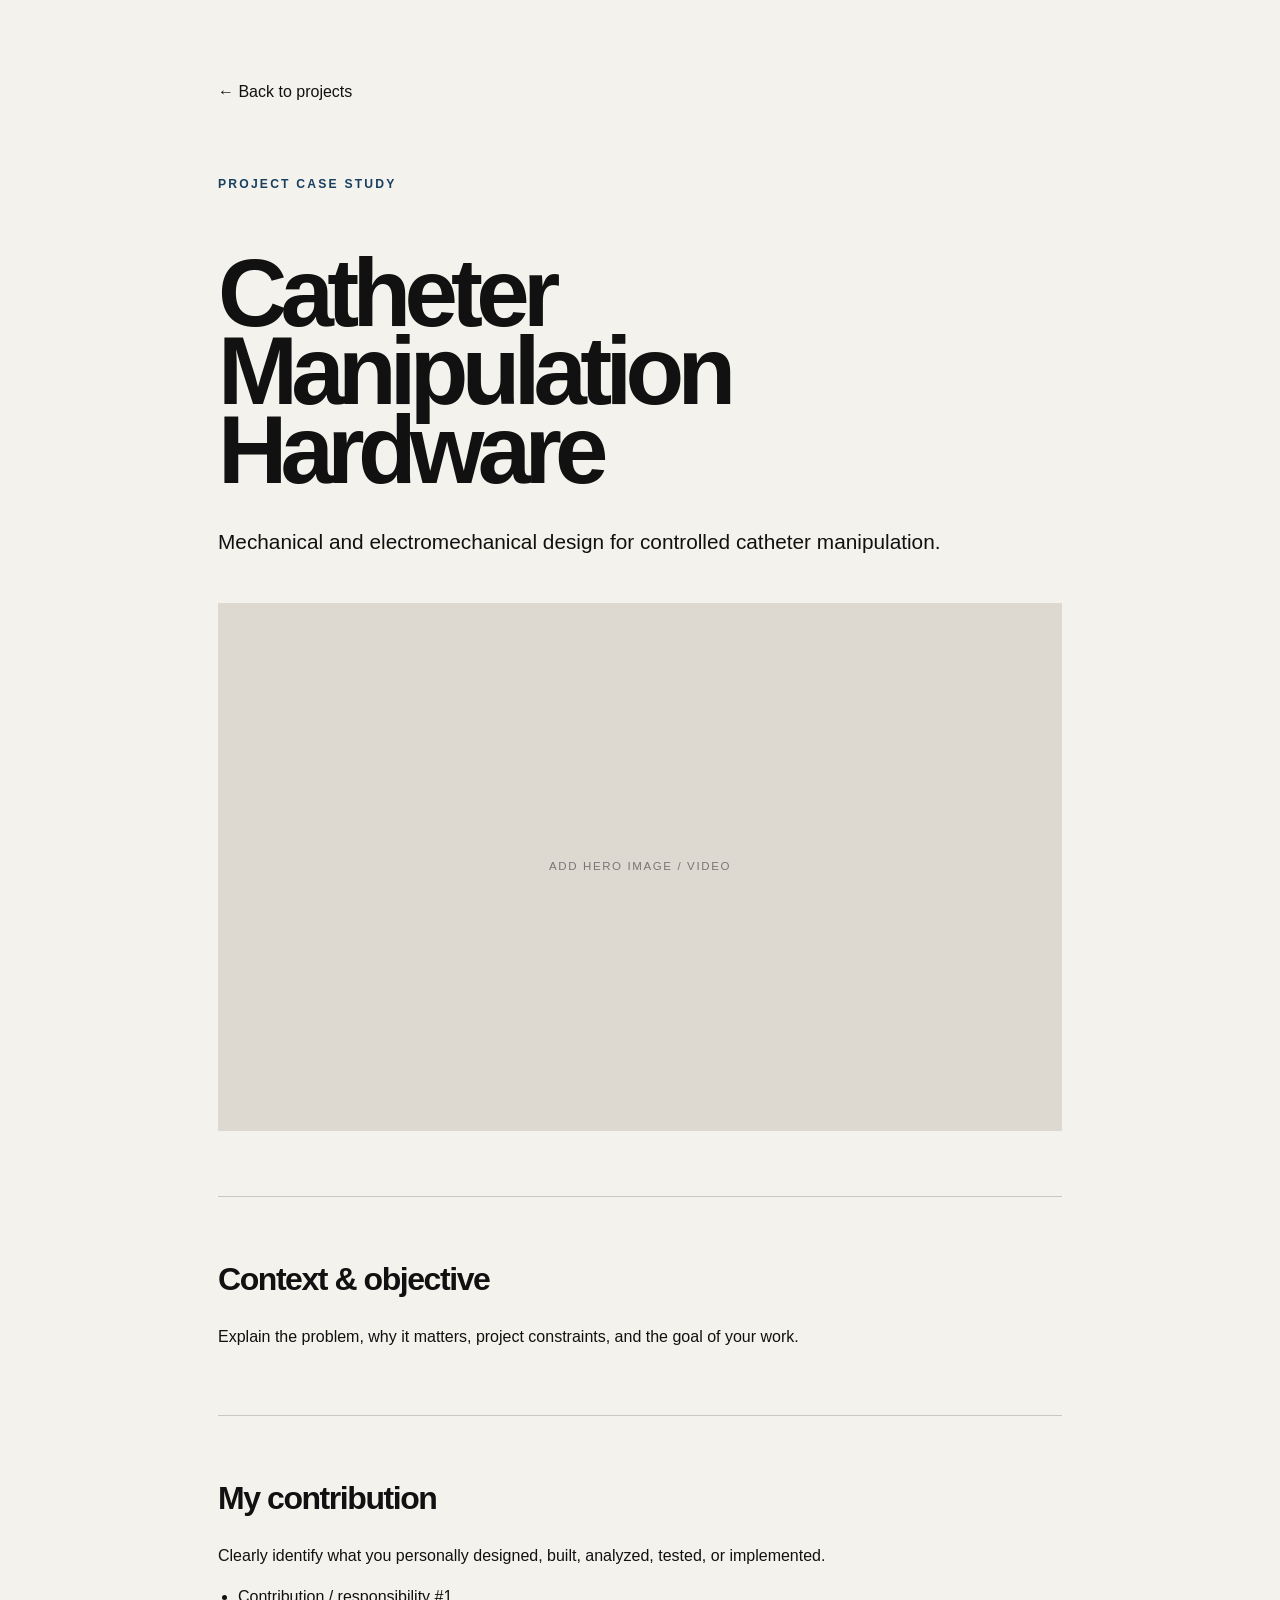
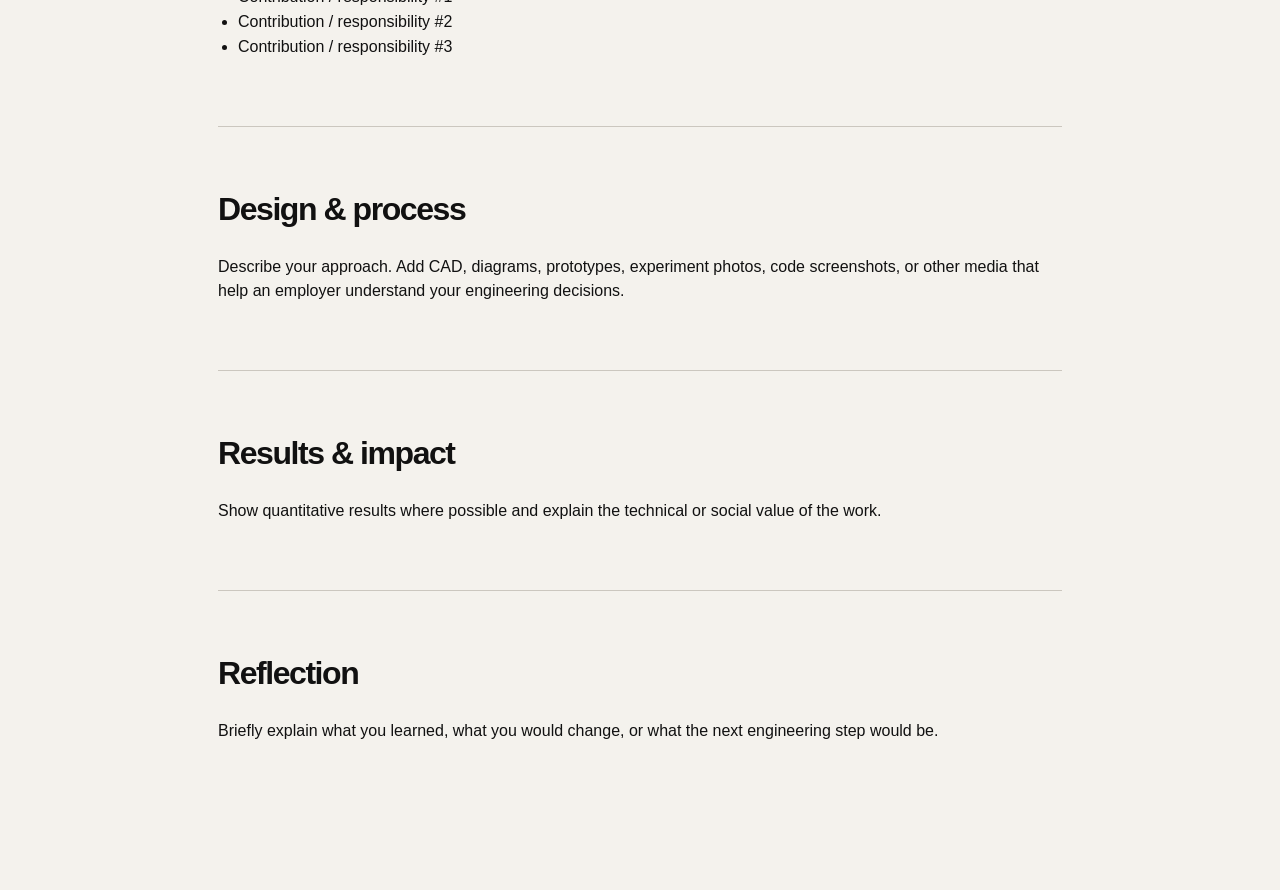
==== projects/catheter-manipulator.html @ c2dee4bc "Initial Portfolio" ====
<!doctype html><html lang="en"><head><meta charset="utf-8"><meta name="viewport" content="width=device-width,initial-scale=1"><title>Catheter Manipulation Hardware | Raghavan Ramaswamy</title><link rel="stylesheet" href="../assets/style.css"></head><body><main class="project-page"><a class="back" href="../index.html#projects">← Back to projects</a><p class="section-label" style="margin-top:70px">PROJECT CASE STUDY</p><h1>Catheter Manipulation Hardware</h1><p class="summary">Mechanical and electromechanical design for controlled catheter manipulation.</p><div class="project-image placeholder" style="margin:45px 0 65px">ADD HERO IMAGE / VIDEO</div><section class="project-section"><h2>Context & objective</h2><p>Explain the problem, why it matters, project constraints, and the goal of your work.</p></section><section class="project-section"><h2>My contribution</h2><p>Clearly identify what you personally designed, built, analyzed, tested, or implemented.</p><ul><li>Contribution / responsibility #1</li><li>Contribution / responsibility #2</li><li>Contribution / responsibility #3</li></ul></section><section class="project-section"><h2>Design & process</h2><p>Describe your approach. Add CAD, diagrams, prototypes, experiment photos, code screenshots, or other media that help an employer understand your engineering decisions.</p></section><section class="project-section"><h2>Results & impact</h2><p>Show quantitative results where possible and explain the technical or social value of the work.</p></section><section class="project-section"><h2>Reflection</h2><p>Briefly explain what you learned, what you would change, or what the next engineering step would be.</p></section></main></body></html>
---- assets/style.css ----
:root{--bg:#f4f2ed;--ink:#111;--muted:#666;--line:#cbc7bf;--accent:#173f5f;--max:1180px}*{box-sizing:border-box}html{scroll-behavior:smooth}body{margin:0;background:var(--bg);color:var(--ink);font-family:Inter,Arial,Helvetica,sans-serif;line-height:1.55}.site-header{position:sticky;top:0;z-index:10;display:flex;justify-content:space-between;align-items:center;padding:20px max(28px,calc((100vw - var(--max))/2));background:rgba(244,242,237,.92);backdrop-filter:blur(12px);border-bottom:1px solid var(--line)}.brand{display:grid;place-items:center;width:42px;height:42px;background:var(--ink);color:white;text-decoration:none;font-weight:800}.site-header nav{display:flex;gap:28px}.site-header nav a,.contact-links a{color:var(--ink);text-decoration:none;font-size:.92rem}.site-header nav a:hover,.contact-links a:hover{text-decoration:underline}.hero,.section,footer{max-width:var(--max);margin:auto}.hero{min-height:78vh;padding:110px 28px 80px;display:flex;flex-direction:column;justify-content:center}.eyebrow,.section-label{font-size:.76rem;letter-spacing:.18em;font-weight:700;color:var(--accent)}h1{font-size:clamp(4rem,11vw,9rem);line-height:.82;letter-spacing:-.07em;margin:22px 0 36px;max-width:950px}h2{font-size:clamp(2.2rem,5vw,4.5rem);line-height:1;letter-spacing:-.045em;margin:16px 0 30px}h3{font-size:1.55rem;line-height:1.1;margin:16px 0 10px;letter-spacing:-.02em}.lead{font-size:clamp(1.15rem,2vw,1.55rem);max-width:720px;color:#333}.actions{display:flex;gap:12px;margin-top:28px}.button{display:inline-block;border:1px solid var(--ink);padding:12px 18px;text-decoration:none;color:var(--ink);font-weight:650}.button.primary{background:var(--ink);color:#fff}.button:hover{transform:translateY(-1px)}.section{padding:95px 28px;border-top:1px solid var(--line)}.two-col{display:grid;grid-template-columns:1.1fr .9fr;gap:70px}.two-col p{font-size:1.12rem}.muted{color:var(--muted)}.project-grid{display:grid;grid-template-columns:1fr 1fr;gap:55px 26px;margin-top:50px}.project-card{color:inherit;text-decoration:none}.project-image{aspect-ratio:16/10;background:#ddd9d0;display:grid;place-items:center;overflow:hidden}.project-image img{width:100%;height:100%;object-fit:cover}.placeholder{font-size:.72rem;letter-spacing:.14em;color:#777}.project-meta{display:flex;justify-content:space-between;margin-top:14px;font-size:.72rem;letter-spacing:.08em;text-transform:uppercase;color:var(--muted)}.project-card p{color:var(--muted);max-width:560px}.resume-section{display:flex;align-items:end;justify-content:space-between;gap:40px}.resume-section p{color:var(--muted);max-width:600px}.contact-links{display:flex;gap:30px;font-size:1.1rem}footer{padding:28px;display:flex;justify-content:space-between;border-top:1px solid var(--line);font-size:.8rem;color:var(--muted)}.project-page{max-width:900px;margin:auto;padding:80px 28px}.back{color:var(--ink);text-decoration:none}.project-page h1{font-size:clamp(3rem,8vw,6rem);margin-top:60px}.project-page .summary{font-size:1.3rem;max-width:750px}.project-section{padding:50px 0;border-top:1px solid var(--line)}.project-section h2{font-size:2rem}.project-section ul{padding-left:20px}@media(max-width:720px){.site-header nav{gap:14px}.site-header nav a:nth-child(1){display:none}.hero{padding-top:75px}.two-col,.project-grid{grid-template-columns:1fr}.resume-section{align-items:start;flex-direction:column}.contact-links{flex-direction:column;gap:12px}footer{gap:20px}.project-grid{gap:42px}}
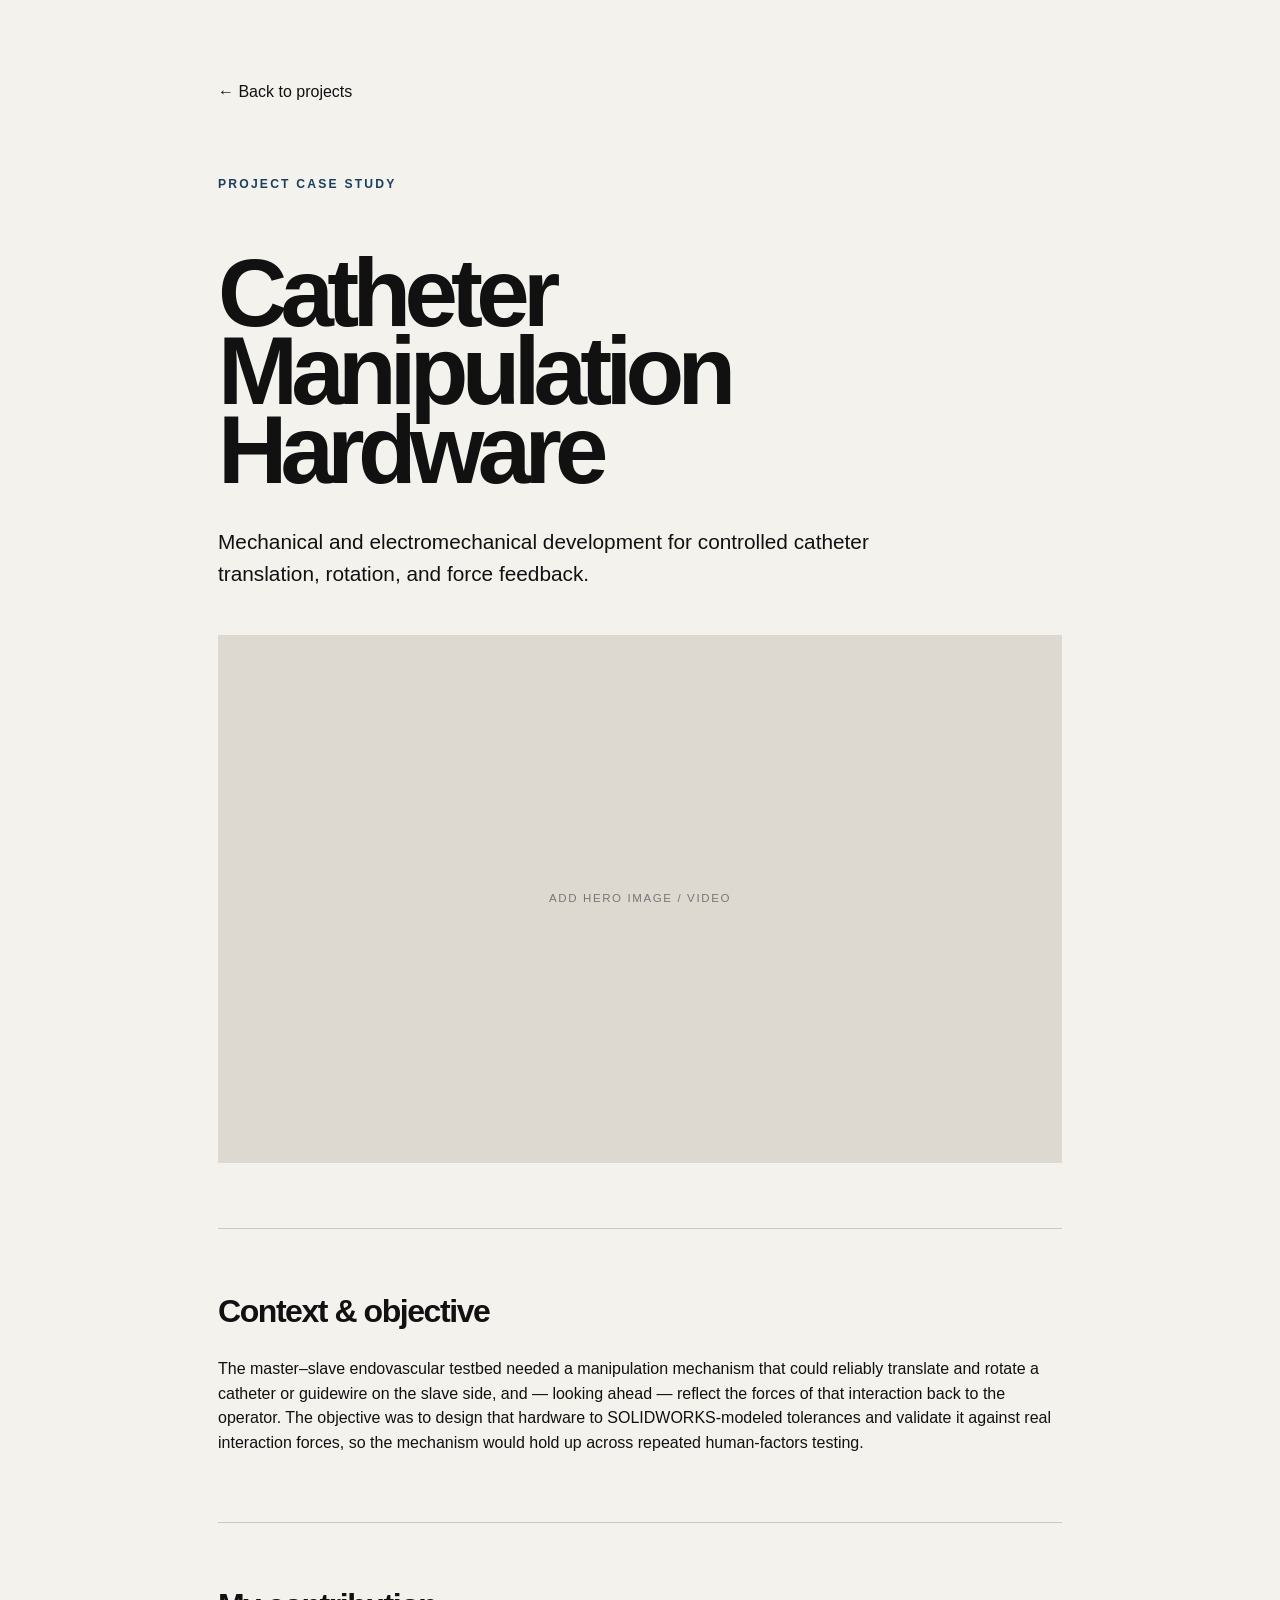
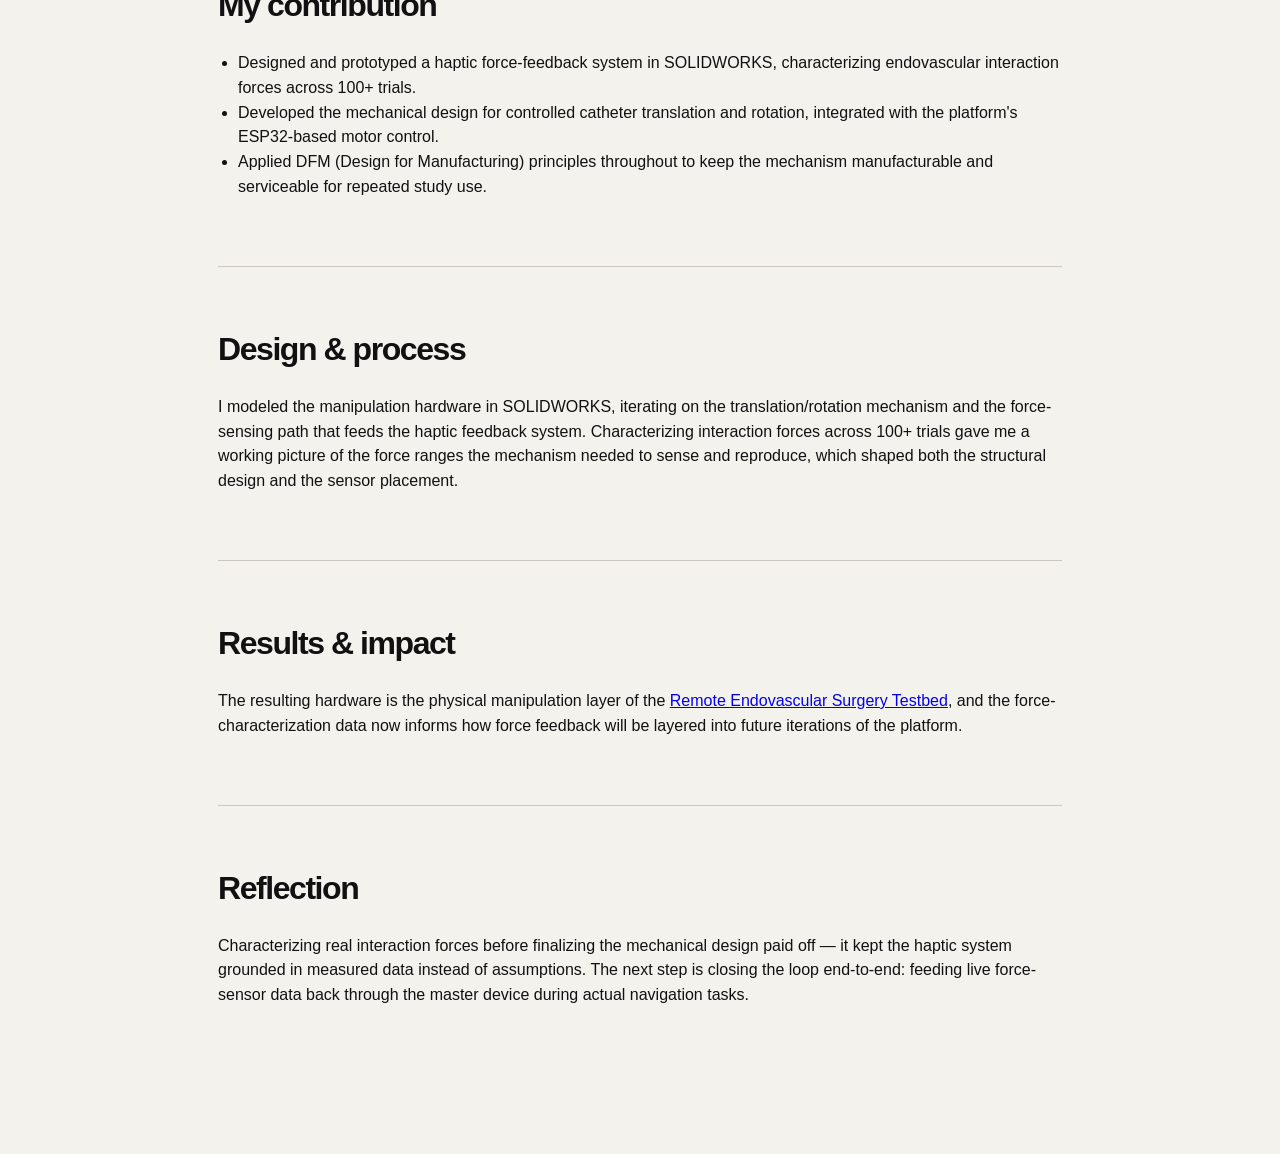
==== commit 48225737: "Fill in portfolio content from resume Add real About/Contact/Resume content, wire up resume.pdf, and" ====
--- a/projects/catheter-manipulator.html
+++ b/projects/catheter-manipulator.html
@@ -1 +1,47 @@
-<!doctype html><html lang="en"><head><meta charset="utf-8"><meta name="viewport" content="width=device-width,initial-scale=1"><title>Catheter Manipulation Hardware | Raghavan Ramaswamy</title><link rel="stylesheet" href="../assets/style.css"></head><body><main class="project-page"><a class="back" href="../index.html#projects">← Back to projects</a><p class="section-label" style="margin-top:70px">PROJECT CASE STUDY</p><h1>Catheter Manipulation Hardware</h1><p class="summary">Mechanical and electromechanical design for controlled catheter manipulation.</p><div class="project-image placeholder" style="margin:45px 0 65px">ADD HERO IMAGE / VIDEO</div><section class="project-section"><h2>Context & objective</h2><p>Explain the problem, why it matters, project constraints, and the goal of your work.</p></section><section class="project-section"><h2>My contribution</h2><p>Clearly identify what you personally designed, built, analyzed, tested, or implemented.</p><ul><li>Contribution / responsibility #1</li><li>Contribution / responsibility #2</li><li>Contribution / responsibility #3</li></ul></section><section class="project-section"><h2>Design & process</h2><p>Describe your approach. Add CAD, diagrams, prototypes, experiment photos, code screenshots, or other media that help an employer understand your engineering decisions.</p></section><section class="project-section"><h2>Results & impact</h2><p>Show quantitative results where possible and explain the technical or social value of the work.</p></section><section class="project-section"><h2>Reflection</h2><p>Briefly explain what you learned, what you would change, or what the next engineering step would be.</p></section></main></body></html>
+<!doctype html>
+<html lang="en">
+<head>
+<meta charset="utf-8">
+<meta name="viewport" content="width=device-width,initial-scale=1">
+<title>Catheter Manipulation Hardware | Raghavan Ramaswamy</title>
+<link rel="stylesheet" href="../assets/style.css">
+</head>
+<body>
+<main class="project-page">
+<a class="back" href="../index.html#projects">← Back to projects</a>
+<p class="section-label" style="margin-top:70px">PROJECT CASE STUDY</p>
+<h1>Catheter Manipulation Hardware</h1>
+<p class="summary">Mechanical and electromechanical development for controlled catheter translation, rotation, and force feedback.</p>
+<div class="project-image placeholder" style="margin:45px 0 65px">ADD HERO IMAGE / VIDEO</div>
+
+<section class="project-section">
+<h2>Context & objective</h2>
+<p>The master–slave endovascular testbed needed a manipulation mechanism that could reliably translate and rotate a catheter or guidewire on the slave side, and — looking ahead — reflect the forces of that interaction back to the operator. The objective was to design that hardware to SOLIDWORKS-modeled tolerances and validate it against real interaction forces, so the mechanism would hold up across repeated human-factors testing.</p>
+</section>
+
+<section class="project-section">
+<h2>My contribution</h2>
+<ul>
+<li>Designed and prototyped a haptic force-feedback system in SOLIDWORKS, characterizing endovascular interaction forces across 100+ trials.</li>
+<li>Developed the mechanical design for controlled catheter translation and rotation, integrated with the platform's ESP32-based motor control.</li>
+<li>Applied DFM (Design for Manufacturing) principles throughout to keep the mechanism manufacturable and serviceable for repeated study use.</li>
+</ul>
+</section>
+
+<section class="project-section">
+<h2>Design & process</h2>
+<p>I modeled the manipulation hardware in SOLIDWORKS, iterating on the translation/rotation mechanism and the force-sensing path that feeds the haptic feedback system. Characterizing interaction forces across 100+ trials gave me a working picture of the force ranges the mechanism needed to sense and reproduce, which shaped both the structural design and the sensor placement.</p>
+</section>
+
+<section class="project-section">
+<h2>Results & impact</h2>
+<p>The resulting hardware is the physical manipulation layer of the <a href="endovascular-testbed.html">Remote Endovascular Surgery Testbed</a>, and the force-characterization data now informs how force feedback will be layered into future iterations of the platform.</p>
+</section>
+
+<section class="project-section">
+<h2>Reflection</h2>
+<p>Characterizing real interaction forces before finalizing the mechanical design paid off — it kept the haptic system grounded in measured data instead of assumptions. The next step is closing the loop end-to-end: feeding live force-sensor data back through the master device during actual navigation tasks.</p>
+</section>
+</main>
+</body>
+</html>
